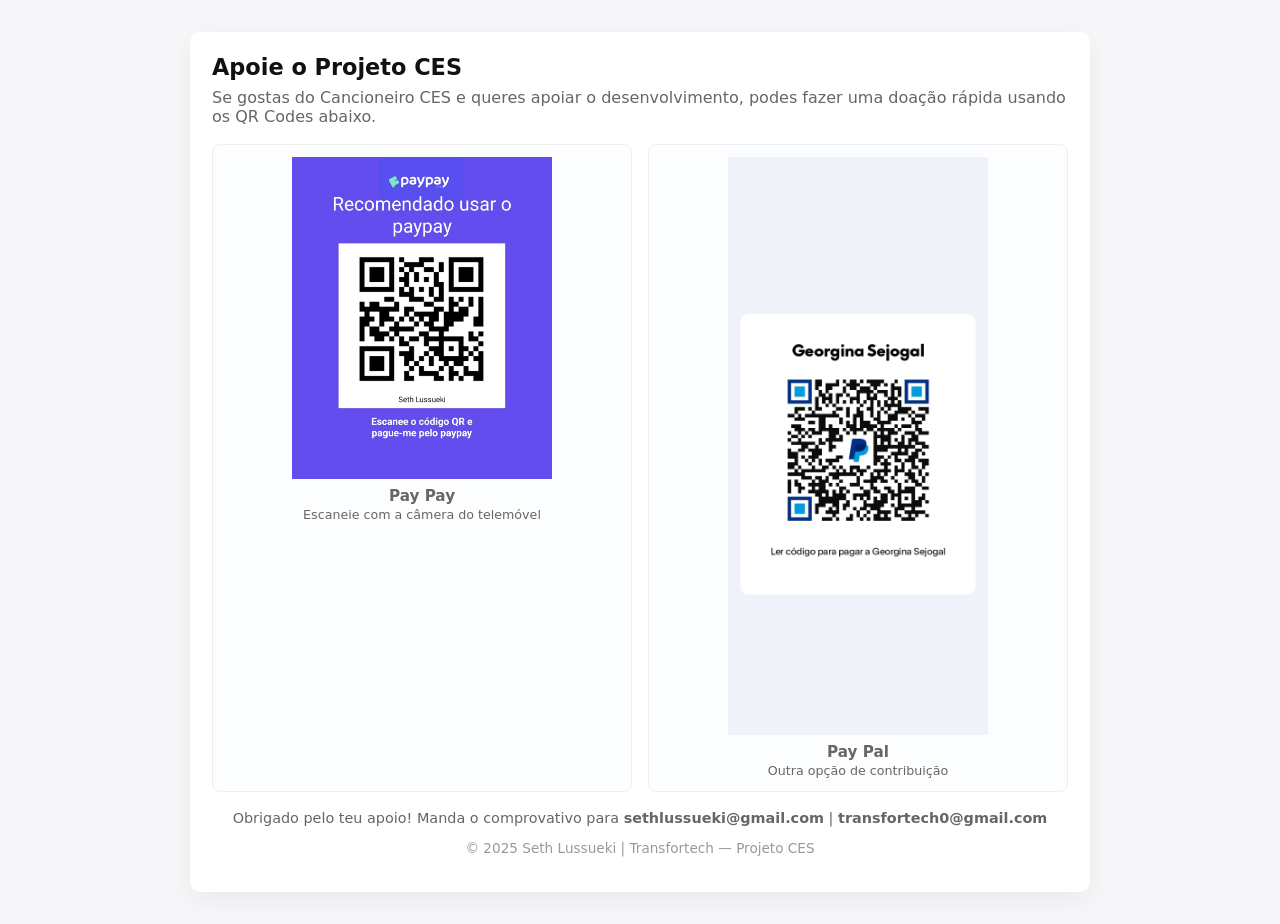
==== templates/doar.html @ aebb7112 "atualizando" ====
<!doctype html>
<html lang="pt-PT">
<head>
  <meta charset="utf-8" />
  <meta name="viewport" content="width=device-width,initial-scale=1" />
  <title>Doar — Projeto CES</title>
  <style>
    :root{
      --bg:#f7f7fa;
      --card:#ffffff;
      --text:#111;
      --muted:#666;
      --maxw:900px;
      --gap:16px;
    }
    *{box-sizing:border-box}
    body{
      margin:0;
      font-family:Inter, system-ui, sans-serif;
      background:var(--bg);
      color:var(--text);
      display:flex;
      justify-content:center;
      padding:32px 16px;
      min-height:100vh;
    }
    .container{
      width:100%;
      max-width:var(--maxw);
      background:var(--card);
      border-radius:10px;
      padding:22px;
      box-shadow:0 8px 28px rgba(22,22,30,0.06);
    }
    h1{margin:0 0 8px;font-size:1.4rem}
    p.lead{margin:0 0 18px;color:var(--muted)}

    .grid{
      display:grid;
      grid-template-columns:1fr 1fr;
      gap:var(--gap);
    }

    .qr-card{
      background:#fbfdff;
      border:1px solid #eee;
      border-radius:8px;
      padding:12px;
      text-align:center;
    }

    .qr-card img{
      max-width:260px;
      width:100%;
      height:auto;
      display:block;
      margin:auto;
    }

    .caption{
      font-size:0.95rem;
      margin-top:8px;
      color:var(--muted);
    }

    @media (max-width:720px){
      .grid{grid-template-columns:1fr}
    }

    footer{
      margin-top:18px;
      font-size:0.9rem;
      color:var(--muted);
      text-align:center;
    }
  </style>
</head>

<body>
  <main class="container">
    <h1>Apoie o Projeto CES</h1>
    <p class="lead">Se gostas do Cancioneiro CES e queres apoiar o desenvolvimento, podes fazer uma doação rápida usando os QR Codes abaixo.</p>

    <section class="grid">

      <div class="qr-card">
        <img src="/src/Imagem WhatsApp 2025-12-11 às 19.55.17_3e6552ab.jpg" alt="QR Code 1" />
        <div class="caption"><strong>Pay Pay</strong><br><small>Escaneie com a câmera do telemóvel</small></div>
      </div>

      <div class="qr-card">
        <img src="/src/Imagem WhatsApp 2025-12-11 às 20.13.46_f6442e26.jpg" alt="QR Code 2" />
        <div class="caption"><strong>Pay Pal</strong><br><small>Outra opção de contribuição</small></div>
      </div>

    </section>

    <footer>
      <p>Obrigado pelo teu apoio! Manda o comprovativo para <strong>sethlussueki@gmail.com</strong> |  <strong>transfortech0@gmail.com</strong></p>
      <p style="margin-top:8px;color:#999;font-size:0.85rem">© 2025 Seth Lussueki | Transfortech — Projeto CES</p>
    </footer>
  </main>
</body>
</html>
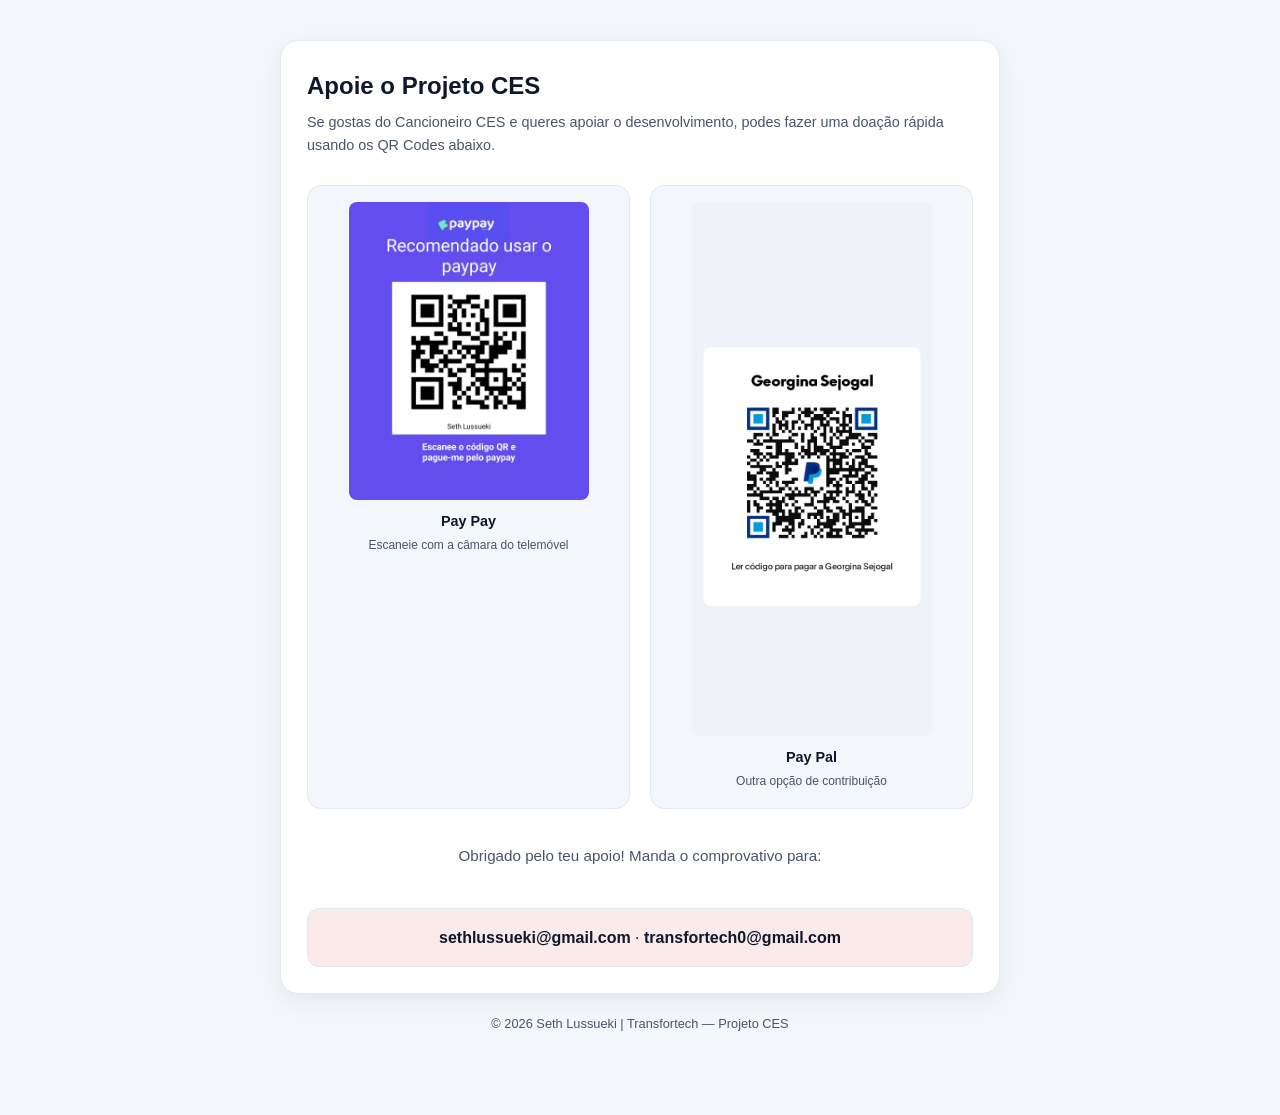
==== commit bcdd9f4c: "update" ====
--- a/templates/doar.html
+++ b/templates/doar.html
@@ -2,103 +2,35 @@
 <html lang="pt-PT">
 <head>
   <meta charset="utf-8" />
-  <meta name="viewport" content="width=device-width,initial-scale=1" />
+  <meta name="viewport" content="width=device-width, initial-scale=1, viewport-fit=cover" />
   <title>Doar — Projeto CES</title>
-  <style>
-    :root{
-      --bg:#f7f7fa;
-      --card:#ffffff;
-      --text:#111;
-      --muted:#666;
-      --maxw:900px;
-      --gap:16px;
-    }
-    *{box-sizing:border-box}
-    body{
-      margin:0;
-      font-family:Inter, system-ui, sans-serif;
-      background:var(--bg);
-      color:var(--text);
-      display:flex;
-      justify-content:center;
-      padding:32px 16px;
-      min-height:100vh;
-    }
-    .container{
-      width:100%;
-      max-width:var(--maxw);
-      background:var(--card);
-      border-radius:10px;
-      padding:22px;
-      box-shadow:0 8px 28px rgba(22,22,30,0.06);
-    }
-    h1{margin:0 0 8px;font-size:1.4rem}
-    p.lead{margin:0 0 18px;color:var(--muted)}
+  <link rel="stylesheet" href="/styles/style.css">
+</head>
+<body>
+  <div class="wrap narrow">
+    <div class="card">
+      <h1>Apoie o Projeto CES</h1>
+      <div class="subtitle">Se gostas do Cancioneiro CES e queres apoiar o desenvolvimento, podes fazer uma doação rápida usando os QR Codes abaixo.</div>
 
-    .grid{
-      display:grid;
-      grid-template-columns:1fr 1fr;
-      gap:var(--gap);
-    }
+      <div class="grid">
+        <div class="qr-card">
+          <img src="/src/Imagem WhatsApp 2025-12-11 às 19.55.17_3e6552ab.jpg" alt="QR Code PayPay" />
+          <div class="caption"><strong>Pay Pay</strong><br><small>Escaneie com a câmara do telemóvel</small></div>
+        </div>
 
-    .qr-card{
-      background:#fbfdff;
-      border:1px solid #eee;
-      border-radius:8px;
-      padding:12px;
-      text-align:center;
-    }
-
-    .qr-card img{
-      max-width:260px;
-      width:100%;
-      height:auto;
-      display:block;
-      margin:auto;
-    }
-
-    .caption{
-      font-size:0.95rem;
-      margin-top:8px;
-      color:var(--muted);
-    }
-
-    @media (max-width:720px){
-      .grid{grid-template-columns:1fr}
-    }
-
-    footer{
-      margin-top:18px;
-      font-size:0.9rem;
-      color:var(--muted);
-      text-align:center;
-    }
-  </style>
-</head>
-
-<body>
-  <main class="container">
-    <h1>Apoie o Projeto CES</h1>
-    <p class="lead">Se gostas do Cancioneiro CES e queres apoiar o desenvolvimento, podes fazer uma doação rápida usando os QR Codes abaixo.</p>
-
-    <section class="grid">
-
-      <div class="qr-card">
-        <img src="/src/Imagem WhatsApp 2025-12-11 às 19.55.17_3e6552ab.jpg" alt="QR Code 1" />
-        <div class="caption"><strong>Pay Pay</strong><br><small>Escaneie com a câmera do telemóvel</small></div>
+        <div class="qr-card">
+          <img src="/src/Imagem WhatsApp 2025-12-11 às 20.13.46_f6442e26.jpg" alt="QR Code PayPal" />
+          <div class="caption"><strong>Pay Pal</strong><br><small>Outra opção de contribuição</small></div>
+        </div>
       </div>
 
-      <div class="qr-card">
-        <img src="/src/Imagem WhatsApp 2025-12-11 às 20.13.46_f6442e26.jpg" alt="QR Code 2" />
-        <div class="caption"><strong>Pay Pal</strong><br><small>Outra opção de contribuição</small></div>
+      <p class="center">Obrigado pelo teu apoio! Manda o comprovativo para:</p>
+      <div class="contact-box center">
+        <strong>sethlussueki@gmail.com</strong> · <strong>transfortech0@gmail.com</strong>
       </div>
+    </div>
 
-    </section>
-
-    <footer>
-      <p>Obrigado pelo teu apoio! Manda o comprovativo para <strong>sethlussueki@gmail.com</strong> |  <strong>transfortech0@gmail.com</strong></p>
-      <p style="margin-top:8px;color:#999;font-size:0.85rem">© 2025 Seth Lussueki | Transfortech — Projeto CES</p>
-    </footer>
-  </main>
+    <footer>© 2026 Seth Lussueki | Transfortech — Projeto CES</footer>
+  </div>
 </body>
-</html>
+</html>
--- a/styles/style.css
+++ b/styles/style.css
@@ -0,0 +1,220 @@
+:root {
+  --bg: #f3f6fb;
+  --card: #ffffff;
+  --text: #0f172a;
+  --text-muted: #475569;
+  --accent: #7a1f1f;
+  --accent-soft: #fbeaea;
+  --border: #e2e8f0;
+  box-sizing: border-box;
+  padding-top: env(safe-area-inset-top, 0px);
+  padding-bottom: env(safe-area-inset-bottom, 0px);
+}
+@media (prefers-color-scheme: dark) {
+  :root:not([data-theme="light"]) {
+    --bg: #0b0f19;
+    --card: #131a2a;
+    --text: #f1f5f9;
+    --text-muted: #94a3b8;
+    --accent: #e08a8a;
+    --accent-soft: #241417;
+    --border: #223049;
+  }
+}
+:root[data-theme="dark"] {
+  --bg: #0b0f19;
+  --card: #131a2a;
+  --text: #f1f5f9;
+  --text-muted: #94a3b8;
+  --accent: #e08a8a;
+  --accent-soft: #241417;
+  --border: #223049;
+}
+
+html { scroll-padding-top: env(safe-area-inset-top, 0px); }
+* { box-sizing: border-box; }
+
+body {
+  margin: 0;
+  background: var(--bg);
+  color: var(--text);
+  font-family: -apple-system, BlinkMacSystemFont, "Segoe UI", Roboto, Helvetica, Arial, sans-serif;
+  line-height: 1.6;
+}
+
+/* ---------- Hero (usado na página inicial) ---------- */
+.hero {
+  background: linear-gradient(135deg, var(--accent), #4d1414);
+  color: #fff;
+  padding: 56px 20px 72px;
+  text-align: center;
+}
+.hero-inner { max-width: 900px; margin: 0 auto; }
+.logo-img {
+  width: 88px;
+  height: 88px;
+  border-radius: 22px;
+  object-fit: cover;
+  border: 3px solid rgba(255,255,255,0.5);
+  margin-bottom: 18px;
+}
+.hero h1 { font-size: clamp(1.6rem, 4vw, 2.4rem); margin: 0 0 10px; }
+.hero p { color: rgba(255,255,255,0.85); font-size: 1rem; max-width: 560px; margin: 0 auto; }
+.hero .meta { margin-top: 18px; font-size: 0.85rem; color: rgba(255,255,255,0.75); }
+
+.btn-hero {
+  display: inline-block;
+  width: auto;
+  margin: 22px 0 4px;
+  padding: 14px 28px;
+  background: #fff;
+  color: var(--accent);
+  font-weight: 700;
+  font-size: 1rem;
+  border-radius: 14px;
+  border: none;
+  box-shadow: 0 8px 20px rgba(0,0,0,0.18);
+}
+.btn-hero:hover { opacity: 0.9; }
+
+@media (max-width: 620px) {
+  .hero { padding: 44px 16px 60px; }
+}
+
+/* ---------- Layout de página ---------- */
+.wrap {
+  max-width: 1100px;
+  margin: -40px auto 0;
+  padding: 0 20px 80px;
+}
+/* Modificador para páginas documentais (termos, política, doar): coluna única mais estreita */
+.wrap.narrow {
+  max-width: 760px;
+  margin: 0 auto;
+  padding: 40px 20px 80px;
+}
+@media (max-width: 620px) {
+  .wrap { margin-top: -28px; }
+}
+
+/* ---------- Cartões e grelha ---------- */
+.grid {
+  display: grid;
+  grid-template-columns: repeat(auto-fit, minmax(300px, 1fr));
+  gap: 20px;
+  margin-bottom: 20px;
+}
+.grid-3 {
+  grid-template-columns: repeat(3, 1fr);
+}
+@media (max-width: 860px) {
+  .grid-3 { grid-template-columns: repeat(auto-fit, minmax(260px, 1fr)); }
+}
+.card {
+  background: var(--card);
+  border: 1px solid var(--border);
+  border-radius: 18px;
+  padding: 26px;
+  box-shadow: 0 8px 24px rgba(15, 23, 42, 0.06);
+  margin-bottom: 20px;
+  display: flex;
+  flex-direction: column;
+}
+.card.wide { grid-column: 1 / -1; }
+.about-card { margin-bottom: 20px; }
+.wrap.narrow .card { margin-bottom: 0; }
+
+/* Cartão de destaque (ex: Apoiar o Projeto) */
+.card.accent {
+  background: var(--accent-soft);
+  border-color: var(--accent);
+}
+.card.accent .btn-primary { margin-top: auto; }
+
+/* ---------- Tipografia ---------- */
+h1 { font-size: 1.5rem; margin: 0 0 6px; color: var(--text); }
+.subtitle { color: var(--text-muted); font-size: 0.9rem; margin-bottom: 28px; }
+
+h2, h3 {
+  font-size: 1.05rem;
+  margin: 24px 0 12px;
+  color: var(--text);
+  display: flex;
+  align-items: center;
+  gap: 8px;
+}
+h2:first-child, h3:first-child { margin-top: 0; }
+h2::before, h3::before {
+  content: "";
+  width: 4px;
+  height: 18px;
+  background: var(--accent);
+  border-radius: 4px;
+  display: inline-block;
+  flex-shrink: 0;
+}
+
+p, li { color: var(--text-muted); font-size: 0.95rem; }
+ul { margin: 0; padding-left: 20px; }
+li { margin-bottom: 6px; }
+a { color: var(--accent); }
+strong { color: var(--text); }
+
+/* ---------- Botões ---------- */
+.btn {
+  display: inline-block;
+  width: 100%;
+  text-align: center;
+  padding: 12px;
+  border-radius: 12px;
+  text-decoration: none;
+  border: 1px solid var(--border);
+  margin-top: 10px;
+  color: var(--text);
+  background: var(--bg);
+  font-size: 0.95rem;
+  transition: opacity 0.15s ease;
+}
+.btn:hover { opacity: 0.75; }
+.btn-primary { background: var(--accent); color: #fff; border: none; }
+.btn-row { display: flex; flex-wrap: wrap; gap: 10px; }
+.btn-row .btn { width: auto; flex: 1 1 140px; margin-top: 0; }
+.btn-stack { display: flex; flex-direction: column; gap: 8px; }
+.btn-stack .btn { margin-top: 0; }
+
+/* ---------- Caixas de destaque (contacto, avisos) ---------- */
+.contact-box {
+  margin-top: 24px;
+  padding: 16px;
+  border: 1px solid var(--border);
+  border-radius: 12px;
+  background: var(--accent-soft);
+  overflow-x: auto;
+}
+
+/* ---------- QR / doações ---------- */
+.qr-card {
+  background: var(--bg);
+  border: 1px solid var(--border);
+  border-radius: 14px;
+  padding: 16px;
+  text-align: center;
+}
+.qr-card img {
+  max-width: 240px;
+  width: 100%;
+  height: auto;
+  display: block;
+  margin: 0 auto;
+  border-radius: 8px;
+}
+.caption { font-size: 0.9rem; margin-top: 10px; color: var(--text-muted); }
+
+/* ---------- Rodapé ---------- */
+footer {
+  text-align: center;
+  font-size: 0.8rem;
+  color: var(--text-muted);
+  margin-top: 20px;
+}
+.center { text-align: center; }
